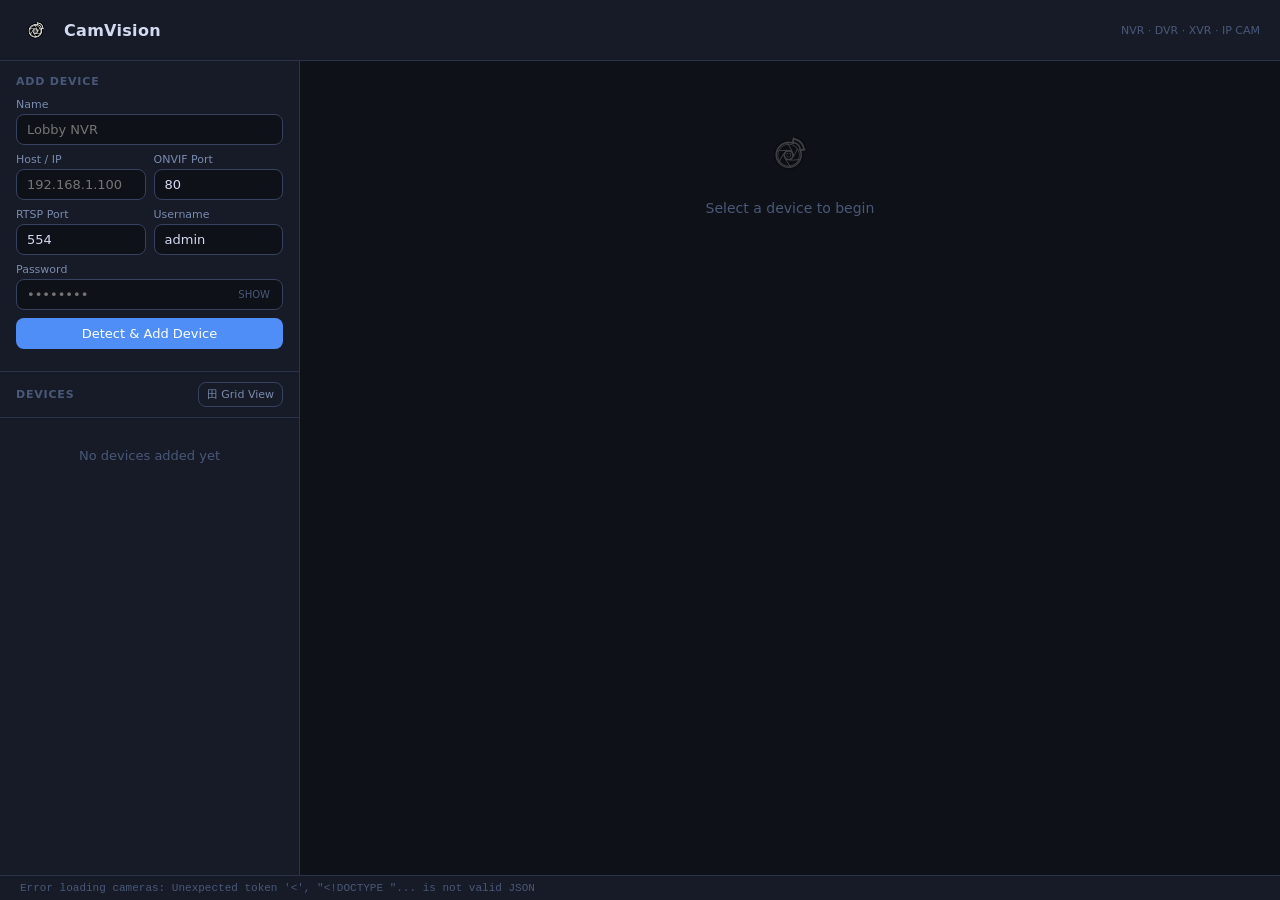
==== index.html @ 836fa510 "feat: implement ONVIF playback hub with device management, live streaming, and recording support" ====
<!DOCTYPE html>
<html lang="en">

<head>
  <meta charset="UTF-8" />
  <meta name="viewport" content="width=device-width, initial-scale=1.0" />
  <title>CamVision</title>
  <style>
    /* ── Reset & base ── */
    *,
    *::before,
    *::after {
      box-sizing: border-box;
      margin: 0;
      padding: 0
    }

    :root {
      --bg: #0e1117;
      --bg2: #161b27;
      --bg3: #1e2535;
      --border: #2a3347;
      --border2: #374260;
      --text: #d4daf0;
      --text2: #7a8aad;
      --text3: #4a5878;
      --accent: #4f8ef7;
      --accent2: #2d6ee0;
      --green: #2ecc71;
      --amber: #f0a500;
      --red: #e74c3c;
      --purple: #9b59b6;
      --teal: #1abc9c;
      --radius: 8px;
      --radius2: 12px;
      --font: system-ui, -apple-system, sans-serif;
      --mono: 'Courier New', monospace;
    }

    body {
      background: var(--bg);
      color: var(--text);
      font-family: var(--font);
      font-size: 14px;
      min-height: 100vh;
      display: flex;
      flex-direction: column
    }

    /* ── Layout ── */
    header {
      padding: 14px 20px;
      border-bottom: 1px solid var(--border);
      display: flex;
      align-items: center;
      gap: 12px;
      background: var(--bg2)
    }

    header h1 {
      font-size: 16px;
      font-weight: 600;
      letter-spacing: .3px
    }

    .dot {
      width: 8px;
      height: 8px;
      border-radius: 50%;
      background: var(--green);
      animation: pulse 2s ease-in-out infinite
    }

    @keyframes pulse {

      0%,
      100% {
        opacity: 1
      }

      50% {
        opacity: .4
      }
    }

    main {
      display: flex;
      flex: 1;
      overflow: hidden
    }

    .sidebar {
      width: 300px;
      min-width: 300px;
      border-right: 1px solid var(--border);
      background: var(--bg2);
      display: flex;
      flex-direction: column;
      overflow: hidden
    }

    .content {
      flex: 1;
      display: flex;
      flex-direction: column;
      overflow: hidden
    }

    /* ── Sidebar ── */
    .sidebar-section {
      padding: 14px 16px;
      border-bottom: 1px solid var(--border)
    }

    .sidebar-label {
      font-size: 11px;
      font-weight: 600;
      text-transform: uppercase;
      letter-spacing: .8px;
      color: var(--text3);
      margin-bottom: 10px
    }

    .cam-list {
      overflow-y: auto;
      flex: 1
    }

    .cam-item {
      padding: 10px 16px;
      cursor: pointer;
      border-bottom: 1px solid var(--border);
      display: flex;
      align-items: center;
      gap: 10px;
      transition: background .15s
    }

    .cam-item:hover {
      background: var(--bg3)
    }

    .cam-item.active {
      background: var(--bg3);
      border-left: 3px solid var(--accent)
    }

    .cam-name {
      font-weight: 500;
      font-size: 13px
    }

    .cam-meta {
      font-size: 11px;
      color: var(--text2);
      margin-top: 2px
    }

    .badge {
      display: inline-block;
      padding: 1px 7px;
      border-radius: 20px;
      font-size: 10px;
      font-weight: 600;
      letter-spacing: .4px
    }

    .badge-nvr {
      background: rgba(79, 142, 247, .15);
      color: var(--accent)
    }

    .badge-dvr {
      background: rgba(240, 165, 0, .15);
      color: var(--amber)
    }

    .badge-xvr {
      background: rgba(155, 89, 182, .15);
      color: var(--purple)
    }

    .badge-ipcam {
      background: rgba(26, 188, 156, .15);
      color: var(--teal)
    }

    .badge-a {
      background: rgba(46, 204, 113, .12);
      color: var(--green)
    }

    .badge-b {
      background: rgba(240, 165, 0, .12);
      color: var(--amber)
    }

    .badge-c {
      background: rgba(231, 76, 60, .12);
      color: var(--red)
    }

    .no-cams {
      padding: 30px 16px;
      text-align: center;
      color: var(--text3);
      font-size: 13px
    }

    /* ── Add Camera Form ── */
    .form-grid {
      display: flex;
      flex-direction: column;
      gap: 8px
    }

    input,
    select {
      width: 100%;
      padding: 7px 10px;
      background: var(--bg);
      border: 1px solid var(--border2);
      border-radius: var(--radius);
      color: var(--text);
      font-size: 13px;
      font-family: var(--font);
      outline: none;
      transition: border-color .15s
    }

    input:focus,
    select:focus {
      border-color: var(--accent)
    }

    .form-row {
      display: grid;
      grid-template-columns: 1fr 1fr;
      gap: 8px
    }

    .form-label {
      font-size: 11px;
      color: var(--text2);
      margin-bottom: 3px
    }

    .form-group {
      display: flex;
      flex-direction: column
    }

    btn,
    button {
      cursor: pointer;
      border: none;
      border-radius: var(--radius);
      font-family: var(--font);
      font-size: 13px;
      font-weight: 500;
      padding: 8px 14px;
      transition: background .15s
    }

    .btn-primary {
      background: var(--accent);
      color: #fff
    }

    .btn-primary:hover {
      background: var(--accent2)
    }

    .btn-danger {
      background: rgba(231, 76, 60, .15);
      color: var(--red);
      border: 1px solid rgba(231, 76, 60, .3)
    }

    .btn-danger:hover {
      background: rgba(231, 76, 60, .25)
    }

    .btn-ghost {
      background: transparent;
      color: var(--text2);
      border: 1px solid var(--border2)
    }

    .btn-ghost:hover {
      background: var(--bg3)
    }

    .detecting {
      display: flex;
      align-items: center;
      gap: 8px;
      font-size: 12px;
      color: var(--text2)
    }

    .spinner {
      width: 14px;
      height: 14px;
      border: 2px solid var(--border2);
      border-top-color: var(--accent);
      border-radius: 50%;
      animation: spin .7s linear infinite
    }

    @keyframes spin {
      to {
        transform: rotate(360deg)
      }
    }

    /* ── Content area ── */
    .content-header {
      padding: 14px 20px;
      border-bottom: 1px solid var(--border);
      background: var(--bg2);
      display: flex;
      align-items: center;
      gap: 12px;
      flex-wrap: wrap
    }

    .device-title {
      font-size: 15px;
      font-weight: 600
    }

    .device-sub {
      font-size: 12px;
      color: var(--text2)
    }

    .controls-bar {
      padding: 12px 20px;
      border-bottom: 1px solid var(--border);
      background: var(--bg2);
      display: flex;
      align-items: center;
      gap: 10px;
      flex-wrap: wrap
    }

    .control-group {
      display: flex;
      flex-direction: column;
      gap: 3px
    }

    .control-label {
      font-size: 10px;
      color: var(--text3);
      text-transform: uppercase;
      letter-spacing: .6px
    }

    select.inline {
      width: auto;
      min-width: 140px
    }

    input.inline {
      width: auto
    }

    input[type=datetime-local] {
      width: auto;
      min-width: 180px
    }

    /* ── Player ── */
    .player-area {
      flex: 1;
      display: flex;
      flex-direction: column;
      align-items: center;
      justify-content: center;
      padding: 24px;
      gap: 16px;
      overflow: auto
    }

    .video-wrap {
      width: 100%;
      max-width: 960px;
      background: #000;
      border-radius: var(--radius2);
      overflow: hidden;
      position: relative;
      border: 1px solid var(--border)
    }

    video {
      width: 100%;
      display: block;
      max-height: 540px;
      background: #000
    }

    .video-overlay {
      position: absolute;
      inset: 0;
      display: flex;
      flex-direction: column;
      align-items: center;
      justify-content: center;
      gap: 12px;
      background: rgba(14, 17, 23, .7)
    }

    .overlay-icon {
      font-size: 40px;
      opacity: .4
    }

    .overlay-text {
      font-size: 14px;
      color: var(--text2)
    }

    /* ── Chunk navigation ── */
    .nav-bar {
      display: flex;
      align-items: center;
      gap: 10px;
      flex-wrap: wrap
    }

    .chunk-info {
      font-size: 12px;
      color: var(--text2);
      font-family: var(--mono);
      padding: 6px 12px;
      background: var(--bg2);
      border-radius: var(--radius);
      border: 1px solid var(--border)
    }

    .progress-wrap {
      width: 100%;
      max-width: 960px;
      background: var(--bg2);
      border-radius: var(--radius2);
      border: 1px solid var(--border);
      padding: 14px 16px;
      display: flex;
      align-items: center;
      gap: 12px
    }

    .progress-bar {
      flex: 1;
      height: 6px;
      background: var(--bg3);
      border-radius: 3px;
      position: relative;
      cursor: pointer
    }

    .progress-fill {
      height: 100%;
      background: var(--accent);
      border-radius: 3px;
      transition: width .3s
    }

    /* ── Recording list ── */
    .rec-list {
      width: 100%;
      max-width: 960px
    }

    .rec-item {
      padding: 10px 14px;
      border: 1px solid var(--border);
      border-radius: var(--radius);
      margin-bottom: 8px;
      display: flex;
      align-items: center;
      justify-content: space-between;
      background: var(--bg2);
      cursor: pointer;
      transition: border-color .15s
    }

    .rec-item:hover {
      border-color: var(--accent)
    }

    .rec-time {
      font-family: var(--mono);
      font-size: 12px;
      color: var(--text2)
    }

    /* ── Live URI ── */
    .uri-box {
      width: 100%;
      max-width: 960px;
      background: var(--bg2);
      border-radius: var(--radius2);
      border: 1px solid var(--border);
      padding: 16px
    }

    .uri-display {
      font-family: var(--mono);
      font-size: 12px;
      color: var(--accent);
      word-break: break-all;
      padding: 10px;
      background: var(--bg);
      border-radius: var(--radius);
      margin-top: 10px;
      border: 1px solid var(--border)
    }

    /* ── Tabs ── */
    .tab-bar {
      display: flex;
      gap: 4px;
      padding: 0 20px;
      border-bottom: 1px solid var(--border);
      background: var(--bg2)
    }

    .tab {
      padding: 10px 14px;
      cursor: pointer;
      font-size: 13px;
      font-weight: 500;
      color: var(--text2);
      border-bottom: 2px solid transparent;
      transition: color .15s, border-color .15s
    }

    .tab:hover {
      color: var(--text)
    }

    .tab.active {
      color: var(--accent);
      border-bottom-color: var(--accent)
    }

    /* ── Messages ── */
    .msg {
      padding: 10px 16px;
      border-radius: var(--radius);
      font-size: 13px;
      margin: 0 20px
    }

    .msg-info {
      background: rgba(79, 142, 247, .1);
      color: var(--accent);
      border: 1px solid rgba(79, 142, 247, .2)
    }

    .msg-err {
      background: rgba(231, 76, 60, .1);
      color: var(--red);
      border: 1px solid rgba(231, 76, 60, .2)
    }

    .msg-ok {
      background: rgba(46, 204, 113, .1);
      color: var(--green);
      border: 1px solid rgba(46, 204, 113, .2)
    }

    .status-bar {
      padding: 6px 20px;
      background: var(--bg2);
      border-top: 1px solid var(--border);
      font-size: 11px;
      color: var(--text3);
      font-family: var(--mono)
    }

    .pass-wrap {
      position: relative;
      display: flex;
      align-items: center
    }

    .pass-toggle {
      position: absolute;
      right: 8px;
      background: transparent;
      color: var(--text3);
      font-size: 10px;
      padding: 4px;
      cursor: pointer;
      border-radius: 4px;
      border: 1px solid transparent;
      transition: color .15s
    }

    .pass-toggle:hover {
      color: var(--text2);
      background: var(--bg3);
      border-color: var(--border2)
    }

    .no-select {
      color: var(--text3);
      text-align: center;
      padding: 60px 20px
    }
  </style>
</head>

<body>

  <header>
    <img src="images/logo.png" alt="CamVision Logo" style="height:32px;width:32px;object-fit:contain" />
    <h1>CamVision</h1>
    <span style="margin-left:auto;font-size:11px;color:var(--text3)">NVR · DVR · XVR · IP CAM</span>
  </header>

  <main>
    <!-- ── Sidebar ── -->
    <div class="sidebar">
      <div class="sidebar-section">
        <div class="sidebar-label">Add Device</div>
        <div class="form-grid" id="addForm">
          <div class="form-group">
            <div class="form-label">Name</div>
            <input id="fName" placeholder="Lobby NVR" />
          </div>
          <div class="form-row">
            <div class="form-group">
              <div class="form-label">Host / IP</div>
              <input id="fHost" placeholder="192.168.1.100" />
            </div>
            <div class="form-group">
              <div class="form-label">ONVIF Port</div>
              <input id="fPort" type="number" value="80" />
            </div>
          </div>
          <div class="form-row">
            <div class="form-group">
              <div class="form-label">RTSP Port</div>
              <input id="fRtsp" type="number" value="554" />
            </div>
            <div class="form-group">
              <div class="form-label">Username</div>
              <input id="fUser" value="admin" />
            </div>
          </div>
          <div class="form-group">
            <div class="form-label">Password</div>
            <div class="pass-wrap">
              <input id="fPass" type="password" placeholder="••••••••" style="padding-right:45px" />
              <div class="pass-toggle" id="passToggle" onclick="togglePass()">SHOW</div>
            </div>
          </div>
          <button class="btn-primary" onclick="addCamera()">Detect &amp; Add Device</button>
          <div id="addStatus"></div>
        </div>
      </div>
      <div class="sidebar-section" style="padding:10px 16px 0">
        <div style="display:flex;justify-content:space-between;align-items:center;margin-bottom:10px">
          <div class="sidebar-label" style="margin-bottom:0">Devices</div>
          <button class="btn-ghost" style="padding:4px 8px;font-size:11px" onclick="switchTab('grid_view')">田 Grid
            View</button>
        </div>
      </div>
      <div class="cam-list" id="camList">
        <div class="no-cams">No devices added yet</div>
      </div>
    </div>

    <!-- ── Content ── -->
    <div class="content" id="contentArea">
      <div class="no-select">
        <img src="images/logo.png" style="width:64px;height:64px;opacity:0.2;margin-bottom:12px;filter:grayscale(1)" />
        <div>Select a device to begin</div>
      </div>
    </div>
  </main>

  <div class="status-bar" id="statusBar">Ready</div>

  <script>
    const API = '';
    let activeCam = null;
    let activeTab = 'playback';
    let currentStart = null;
    let chunkDuration = 30;
    let blobURL = null;
    let showPass = false;

    // ── Helpers ────────────────────────────────────────────────────────────

    const $ = id => document.getElementById(id);
    const status = msg => { $('statusBar').textContent = msg; };

    function togglePass() {
      showPass = !showPass;
      const i = $('fPass');
      const t = $('passToggle');
      i.type = showPass ? 'text' : 'password';
      t.textContent = showPass ? 'HIDE' : 'SHOW';
    }

    function typeBadge(t) {
      const map = { NVR: 'nvr', DVR: 'dvr', XVR: 'xvr', IP_CAM: 'ipcam' };
      const cls = map[t] || 'ipcam';
      return `<span class="badge badge-${cls}">${t}</span>`;
    }
    function tierBadge(t) {
      const map = { 'PROFILE_G': 'a', 'RTSP_FALLBACK': 'b', 'LIVE_ONLY': 'c' };
      const cls = map[t] || 'c';
      const labels = { 'PROFILE_G': 'Profile G', 'RTSP_FALLBACK': 'RTSP Fallback', 'LIVE_ONLY': 'Live Only' };
      return `<span class="badge badge-${cls}">${labels[t] || t}</span>`;
    }

    // ── Camera list ────────────────────────────────────────────────────────

    async function loadCameras() {
      try {
        const res = await fetch(`${API}/cameras`);
        const cams = await res.json();
        const list = $('camList');
        if (!cams.length) {
          list.innerHTML = '<div class="no-cams">No devices added yet</div>';
          return;
        }
        list.innerHTML = cams.map(c => `
      <div class="cam-item ${activeCam?.id === c.id ? 'active' : ''}" onclick="selectCam('${c.id}')">
        <div style="flex:1">
          <div class="cam-name">${c.name}</div>
          <div class="cam-meta">${c.host} &nbsp;${typeBadge(c.device_type)} ${tierBadge(c.tier)}</div>
          <div class="cam-meta" style="margin-top:4px">${c.channels} channel${c.channels !== 1 ? 's' : ''} &nbsp;·&nbsp; ${c.brand}</div>
        </div>
        <button class="btn-danger" style="padding:4px 8px;font-size:11px" onclick="event.stopPropagation();removeCam('${c.id}')">✕</button>
      </div>
    `).join('');
      } catch (e) { status('Error loading cameras: ' + e.message); }
    }

    // ── Add camera ─────────────────────────────────────────────────────────

    async function addCamera() {
      const body = {
        name: $('fName').value.trim() || 'Camera',
        host: $('fHost').value.trim(),
        port: parseInt($('fPort').value) || 80,
        rtsp_port: parseInt($('fRtsp').value) || 554,
        username: $('fUser').value,
        password: $('fPass').value,
      };
      if (!body.host) return alert('Enter a host/IP address');
      $('addStatus').innerHTML = '<div class="detecting"><div class="spinner"></div>Detecting device…</div>';
      try {
        const res = await fetch(`${API}/cameras`, {
          method: 'POST', headers: { 'Content-Type': 'application/json' },
          body: JSON.stringify(body),
        });
        const data = await res.json();
        if (!res.ok) throw new Error(data.detail || 'Failed');
        $('addStatus').innerHTML = `<div class="msg msg-ok">✓ ${data.device_type} detected · ${data.channels} channels · tier: ${data.tier}</div>`;
        loadCameras();
        setTimeout(() => { $('addStatus').innerHTML = ''; }, 4000);
      } catch (e) {
        $('addStatus').innerHTML = `<div class="msg msg-err">✗ ${e.message}</div>`;
      }
    }

    async function removeCam(id) {
      if (!confirm('Remove this device?')) return;
      await fetch(`${API}/cameras/${id}`, { method: 'DELETE' });
      if (activeCam?.id === id) { activeCam = null; renderEmpty(); }
      loadCameras();
    }

    // ── Select camera ──────────────────────────────────────────────────────

    async function selectCam(id) {
      const res = await fetch(`${API}/cameras/${id}/info`);
      activeCam = await res.json();
      activeCam.id = id;
      activeTab = 'live_view';
      loadCameras();
      renderDevice();
    }

    // ── Render device UI ───────────────────────────────────────────────────

    async function renderDevice() {
      const cam = activeCam;

      // Load channels
      let channels = cam.profiles || [];
      if (!channels.length) {
        try {
          const r = await fetch(`${API}/cameras/${cam.id}/channels`);
          channels = await r.json();
          activeCam.profiles = channels;
        } catch (e) { }
      }

      // Load recordings (for sidebar info)
      let recordings = [];
      let recSummary = {};
      if (cam.tier === 'PROFILE_G' || (cam.tier === 'RTSP_FALLBACK' && cam.brand === 'hikvision')) {
        try {
          const chanEl = $('chanSel');
          const chanIdx = chanEl ? (chanEl.selectedIndex + 1) : 1;
          const r = await fetch(`${API}/cameras/${cam.id}/recordings?channel=${chanIdx}`);
          const d = await r.json();
          recordings = d.recordings || [];
          recSummary = d.summary || {};
        } catch (e) { }
      }

      const channelOptions = channels.map((ch, i) =>
        `<option value="${ch.token}" data-idx="${i}">${ch.name}${ch.resolution ? ' (' + ch.resolution + ')' : ''}</option>`
      ).join('');

      const nowLocal = new Date();
      nowLocal.setSeconds(0, 0);
      const defaultDT = nowLocal.toISOString().slice(0, 16);

      $('contentArea').innerHTML = `
    <div class="content-header">
      <div>
        <div class="device-title">${cam.name}</div>
        <div class="device-sub">${cam.host} &nbsp;|&nbsp; ${cam.manufacturer || ''} ${cam.model || ''} &nbsp;|&nbsp; FW: ${cam.firmware || '—'}</div>
      </div>
      <div style="margin-left:auto;display:flex;gap:8px;align-items:center">
        ${typeBadge(cam.device_type)} ${tierBadge(cam.tier)}
      </div>
    </div>

    <div class="tab-bar">
      <div class="tab ${activeTab === 'live_view' ? 'active' : ''}" onclick="switchTab('live_view')">Live View</div>
      ${cam.tier !== 'LIVE_ONLY' ? `<div class="tab ${activeTab === 'playback' ? 'active' : ''}" onclick="switchTab('playback')">Playback</div>` : ''}
      <div class="tab ${activeTab === 'live_uri' ? 'active' : ''}" onclick="switchTab('live_uri')">API Links</div>
      ${(cam.tier === 'PROFILE_G' || (cam.tier === 'RTSP_FALLBACK' && cam.brand === 'hikvision')) ? `<div class="tab ${activeTab === 'recordings' ? 'active' : ''}" onclick="switchTab('recordings')">Recordings</div>` : ''}
      <div class="tab ${activeTab === 'info' ? 'active' : ''}" onclick="switchTab('info')">Info</div>
    </div>

    <div class="controls-bar" id="controlsBar">
      <div class="control-group">
        <div class="control-label">Channel</div>
        <select class="inline" id="chanSel" onchange="onChannelChange()">${channelOptions}</select>
      </div>
      <div class="control-group" id="dtGroup" style="display:${cam.tier === 'LIVE_ONLY' ? 'none' : 'flex'}">
        <div class="control-label">Start Time</div>
        <input class="inline" type="datetime-local" id="dtPicker" value="${defaultDT}" />
      </div>
      <div class="control-group" id="durGroup" style="display:${cam.tier === 'LIVE_ONLY' ? 'none' : 'flex'}">
        <div class="control-label">Chunk (sec)</div>
        <select class="inline" id="durSel">
          <option value="15">15 s</option>
          <option value="30" selected>30 s</option>
          <option value="60">1 m</option>
          <option value="120">2 m</option>
          <option value="300">5 m</option>
        </select>
      </div>
    </div>

    <div id="tabContent" style="flex:1;overflow:auto"></div>
  `;

      // Stash recordings for use in recordings tab
      activeCam._recordings = recordings;
      activeCam._recSummary = recSummary;

      switchTab(activeTab);
    }

    function switchTab(tab) {
      activeTab = tab;
      // Update tab highlights
      document.querySelectorAll('.tab').forEach(el => {
        el.classList.toggle('active', el.textContent.trim().toLowerCase() === tab ||
          (tab === 'playback' && el.textContent === 'Playback') ||
          (tab === 'live' && el.textContent === 'Live URI') ||
          (tab === 'recordings' && el.textContent === 'Recordings') ||
          (tab === 'info' && el.textContent === 'Info')
        );
      });

      const area = $('tabContent');
      if (tab === 'grid_view') renderGridView(area);
      else if (tab === 'live_view') renderLiveView(area);
      else if (tab === 'playback') renderPlayback(area);
      else if (tab === 'live_uri') renderLiveUri(area);
      else if (tab === 'recordings') renderRecordings(area);
      else if (tab === 'info') renderInfo(area);
    }

    // ── Grid View Monitor ──────────────────────────────────────────────────

    async function renderGridView(area) {
      activeCam = null;
      loadCameras();

      const res = await fetch(`${API}/cameras`);
      const cams = await res.json();

      if (!cams.length) {
        area.innerHTML = '<div class="no-select">No cameras found to monitor</div>';
        return;
      }

      area.innerHTML = `
    <div class="content-header">
      <div class="device-title">Multi-Camera Monitor</div>
      <div style="margin-left:auto;font-size:12px;color:var(--text2)">${cams.length} devices active</div>
    </div>
    <div style="flex:1;overflow:auto;padding:20px">
      <div id="monitorGrid" style="display:grid;grid-template-columns:repeat(auto-fit, minmax(400px, 1fr));gap:16px">
        ${cams.map(c => `
          <div class="video-wrap" style="background:#000">
            <video id="mon_${c.id}" controls autoplay muted style="width:100%;aspect-ratio:16/9"></video>
            <div style="position:absolute;top:10px;left:10px;background:rgba(0,0,0,0.6);padding:4px 8px;border-radius:4px;font-size:11px;pointer-events:none">
              ${c.name}
            </div>
            <div id="ov_${c.id}" class="video-overlay"><div class="spinner"></div></div>
          </div>
        `).join('')}
      </div>
    </div>
  `;

      // Start all streams
      cams.forEach(c => {
        const vid = document.getElementById(`mon_${c.id}`);
        const ov = document.getElementById(`ov_${c.id}`);
        vid.src = `${API}/cameras/${c.id}/live-stream`;
        vid.onplaying = () => { ov.style.display = 'none'; };
      });
    }

    // ── Live View tab ──────────────────────────────────────────────────────

    function renderLiveView(area) {
      const chanEl = $('chanSel');
      const profile = chanEl ? chanEl.value : (activeCam.profiles?.[0]?.token || '');
      const streamUrl = `${API}/cameras/${activeCam.id}/live-stream?profile_token=${encodeURIComponent(profile)}`;

      area.innerHTML = `
    <div class="player-area">
      <div class="video-wrap" style="max-width:900px">
        <video id="liveVideoEl" controls autoplay muted style="width:100%"></video>
        <div class="video-overlay" id="liveVideoOverlay" style="display:none">
          <div class="spinner"></div>
          <div class="overlay-text">Connecting to camera...</div>
        </div>
      </div>
      <div class="msg msg-info" style="width:100%;max-width:900px;display:flex;align-items:center;gap:10px">
        <div class="dot"></div>
        <span>Real-time stream directly from device. Transmuxed to fragmented MP4.</span>
      </div>
    </div>
  `;

      const vid = $('liveVideoEl');
      vid.src = streamUrl;
    }

    // ── Playback tab ───────────────────────────────────────────────────────

    function renderPlayback(area) {
      const tier = activeCam.tier;
      area.innerHTML = `
    <div class="player-area">
      <div class="video-wrap" style="max-width:900px">
        <video id="videoEl" controls preload="none"></video>
        <div class="video-overlay" id="videoOverlay">
          <div class="overlay-icon">▶</div>
          <div class="overlay-text">Set a time and click Fetch Chunk</div>
        </div>
      </div>

      <div class="nav-bar">
        <button class="btn-ghost" onclick="stepChunk(-1)">◀ Prev</button>
        <button class="btn-primary" onclick="fetchChunk()">⬇ Fetch Chunk</button>
        <button class="btn-ghost" onclick="stepChunk(1)">Next ▶</button>
        <div class="chunk-info" id="chunkInfo">—</div>
      </div>

      ${tier === 'RTSP_FALLBACK' ? `
        <div class="msg msg-info" style="width:100%;max-width:900px">
          RTSP Fallback mode — Fetching directly from the camera's internal storage (SD Card/HDD).
          No data is stored on this hub server.
        </div>`: ''
        }
    </div>
  `;
    }

    async function fetchChunk(startOverride) {
      const cam = activeCam;
      const dtVal = startOverride || $('dtPicker')?.value;
      const dur = parseInt($('durSel')?.value) || 30;
      const chanEl = $('chanSel');
      const profile = chanEl ? chanEl.value : (cam.profiles?.[0]?.token || '');

      if (!dtVal) return alert('Pick a start time');
      currentStart = new Date(dtVal);
      chunkDuration = dur;

      // Build URL
      const start = currentStart.toISOString();
      let url = `${API}/cameras/${cam.id}/chunk?start=${encodeURIComponent(start)}&duration=${dur}&profile_token=${encodeURIComponent(profile)}`;

      // For TIER_A: pass recording token if available
      const recs = cam._recordings || [];
      if (cam.tier === 'PROFILE_G' && recs.length) {
        url += `&recording_token=${encodeURIComponent(recs[0].token)}`;
      }

      // Channel number fallback for TIER_B
      const chanIdx = chanEl ? chanEl.selectedIndex : 0;
      url += `&channel=${chanIdx + 1}`;

      $('chunkInfo').textContent = `Fetching ${dur}s from ${currentStart.toLocaleTimeString()}…`;
      $('videoOverlay').innerHTML = `
    <div class="spinner" style="width:30px;height:30px;border-width:3px"></div>
    <div class="overlay-text">Pulling chunk from camera…</div>`;
      status(`Fetching chunk: ${start} +${dur}s`);

      try {
        const res = await fetch(url);
        if (!res.ok) {
          const err = await res.json().catch(() => ({ detail: 'Unknown error' }));
          throw new Error(err.detail || res.statusText);
        }

        if (blobURL) URL.revokeObjectURL(blobURL);
        const blob = await res.blob();
        blobURL = URL.createObjectURL(blob);

        const vid = $('videoEl');
        vid.src = blobURL;
        $('videoOverlay').style.display = 'none';
        vid.play().catch(() => { });

        const end = new Date(currentStart.getTime() + dur * 1000);
        $('chunkInfo').textContent =
          `${currentStart.toLocaleTimeString()} → ${end.toLocaleTimeString()} (${dur}s)`;
        status(`Chunk loaded — ${Math.round(blob.size / 1024)} KB`);
      } catch (e) {
        $('videoOverlay').innerHTML = `
      <div class="overlay-icon" style="color:var(--red)">⚠</div>
      <div class="overlay-text" style="color:var(--red)">${e.message}</div>`;
        $('chunkInfo').textContent = 'Error';
        status('Chunk error: ' + e.message);
      }
    }

    function stepChunk(dir) {
      if (!currentStart) return fetchChunk();
      const next = new Date(currentStart.getTime() + dir * chunkDuration * 1000);
      // Update picker
      const picker = $('dtPicker');
      if (picker) picker.value = next.toISOString().slice(0, 16);
      currentStart = next;
      fetchChunk(next.toISOString().slice(0, 16));
    }

    // ── Live URI tab ───────────────────────────────────────────────────────

    function renderLiveUri(area) {
      area.innerHTML = `
    <div class="player-area">
      <div class="uri-box">
        <div style="font-weight:500;margin-bottom:4px">Full Stream Fetch (Local Storage)</div>
        <div style="font-size:12px;color:var(--text2)">
          The camera stores recordings by date/time. Use the Playback tab to view 
          or the live URI below to bridge the stream to external NVS/VMS systems.
        </div>
        <div style="margin-top:12px;display:flex;gap:8px">
          <button class="btn-primary" onclick="getLiveUri()">Get Live URI</button>
          <button class="btn-ghost" onclick="copyUri()">Copy</button>
        </div>
        <div class="uri-display" id="liveUri">—</div>
        <div style="margin-top:12px;font-size:12px;color:var(--text3)">
          Open in VLC: <code style="color:var(--text2)">vlc [URI]</code> &nbsp;·&nbsp;
          ffplay: <code style="color:var(--text2)">ffplay -rtsp_transport tcp [URI]</code>
        </div>
      </div>
    </div>
  `;
    }

    async function getLiveUri() {
      const chanEl = $('chanSel');
      const token = chanEl ? chanEl.value : '';
      try {
        const r = await fetch(`${API}/cameras/${activeCam.id}/live-uri?profile_token=${encodeURIComponent(token)}`);
        const d = await r.json();
        if (!r.ok) throw new Error(d.detail);
        $('liveUri').textContent = d.uri;
        status('Live URI fetched');
      } catch (e) {
        $('liveUri').textContent = 'Error: ' + e.message;
        status('Error: ' + e.message);
      }
    }

    function copyUri() {
      const uri = $('liveUri')?.textContent;
      if (uri && uri !== '—') {
        navigator.clipboard.writeText(uri);
        status('URI copied to clipboard');
      }
    }

    // ── Recordings tab (TIER_A only) ───────────────────────────────────────

    function renderRecordings(area) {
      const recs = activeCam._recordings || [];
      const summary = activeCam._recSummary || {};

      area.innerHTML = `
    <div class="player-area">
      ${summary.data_from ? `
        <div class="msg msg-info" style="width:100%;max-width:900px">
          Storage range: <strong>${summary.data_from?.slice(0, 16) || '—'}</strong>
          → <strong>${summary.data_until?.slice(0, 16) || '—'}</strong>
          &nbsp;·&nbsp; ${summary.number_recordings || 0} recording slot(s)
        </div>` : ''
        }
      <div class="rec-list">
        ${recs.length === 0
          ? '<div class="msg msg-info">No recordings found. The device may not have any footage stored, or its recording service returned empty results.</div>'
          : recs.map(r => `
            <div class="rec-item" onclick="playRecording('${r.token}','${r.earliest || ''}')">
              <div>
                <div style="font-weight:500;font-size:13px">Token: ${r.token}</div>
                <div class="rec-time">${r.earliest?.slice(0, 16) || '?'} → ${r.latest?.slice(0, 16) || '?'}</div>
              </div>
              <button class="btn-primary" style="font-size:12px;padding:6px 12px">Play ▶</button>
            </div>
          `).join('')
        }
      </div>
    </div>
  `;
    }

    function playRecording(token, earliest) {
      // Switch to playback tab and pre-fill the recording start time
      activeTab = 'playback';
      switchTab('playback');
      if (earliest) {
        const picker = $('dtPicker');
        if (picker) picker.value = earliest.slice(0, 16);
      }
      // Override recording token for chunk request
      activeCam._selectedRecToken = token;
      fetchChunk();
    }

    // ── Info tab ───────────────────────────────────────────────────────────

    function renderInfo(area) {
      const cam = activeCam;
      const rows = [
        ['Name', cam.name],
        ['Host', cam.host],
        ['ONVIF Port', cam.port],
        ['RTSP Port', cam.rtsp_port || 554],
        ['Device Type', cam.device_type],
        ['Brand', cam.brand],
        ['Manufacturer', cam.manufacturer || '—'],
        ['Model', cam.model || '—'],
        ['Firmware', cam.firmware || '—'],
        ['Serial', cam.serial || '—'],
        ['Tier', cam.tier],
        ['Profile G', cam.has_recording && cam.has_replay ? 'Yes ✓' : 'No'],
        ['Channels', (cam.profiles || []).length],
      ];
      area.innerHTML = `
    <div class="player-area">
      <div style="width:100%;max-width:600px;background:var(--bg2);border-radius:var(--radius2);border:1px solid var(--border);overflow:hidden">
        ${rows.map(([k, v]) => `
          <div style="display:flex;padding:9px 14px;border-bottom:1px solid var(--border)">
            <div style="width:140px;color:var(--text3);font-size:12px">${k}</div>
            <div style="font-size:13px;font-family:${typeof v === 'string' && v.match(/\d{4}/) ? 'var(--mono)' : 'inherit'}">${v}</div>
          </div>`
      ).join('')}
        <div style="padding:14px 14px 6px">
          <div class="sidebar-label">Channels / Profiles</div>
        </div>
        ${(cam.profiles || []).map((p, i) => `
          <div style="display:flex;padding:8px 14px;border-bottom:1px solid var(--border);gap:12px;align-items:center">
            <div style="font-size:12px;color:var(--text3)">CH${i + 1}</div>
            <div style="font-size:13px;flex:1">${p.name}</div>
            <div style="font-size:11px;color:var(--text2);font-family:var(--mono)">${p.resolution || '—'}</div>
            <div style="font-size:10px;color:var(--text3);font-family:var(--mono)">${p.token}</div>
          </div>`
      ).join('')}
      </div>
    </div>
  `;
    }

    function onChannelChange() {
      if (activeTab === 'live_view') {
        renderLiveView($('tabContent'));
      } else if (activeTab === 'live_uri') {
        const el = $('liveUri');
        if (el) el.textContent = '—';
      }
      // Refresh recordings list if in recordings tab
      if (activeTab === 'recordings') {
        renderDevice();
      }
    }

    function renderEmpty() {
      $('contentArea').innerHTML = `
    <div class="no-select">
      <img src="images/logo.png" style="width:64px;height:64px;opacity:0.2;margin-bottom:12px;filter:grayscale(1)" />
      <div>Select a device to begin</div>
    </div>`;
    }

    // ── Init ───────────────────────────────────────────────────────────────
    loadCameras();
  </script>
</body>

</html>
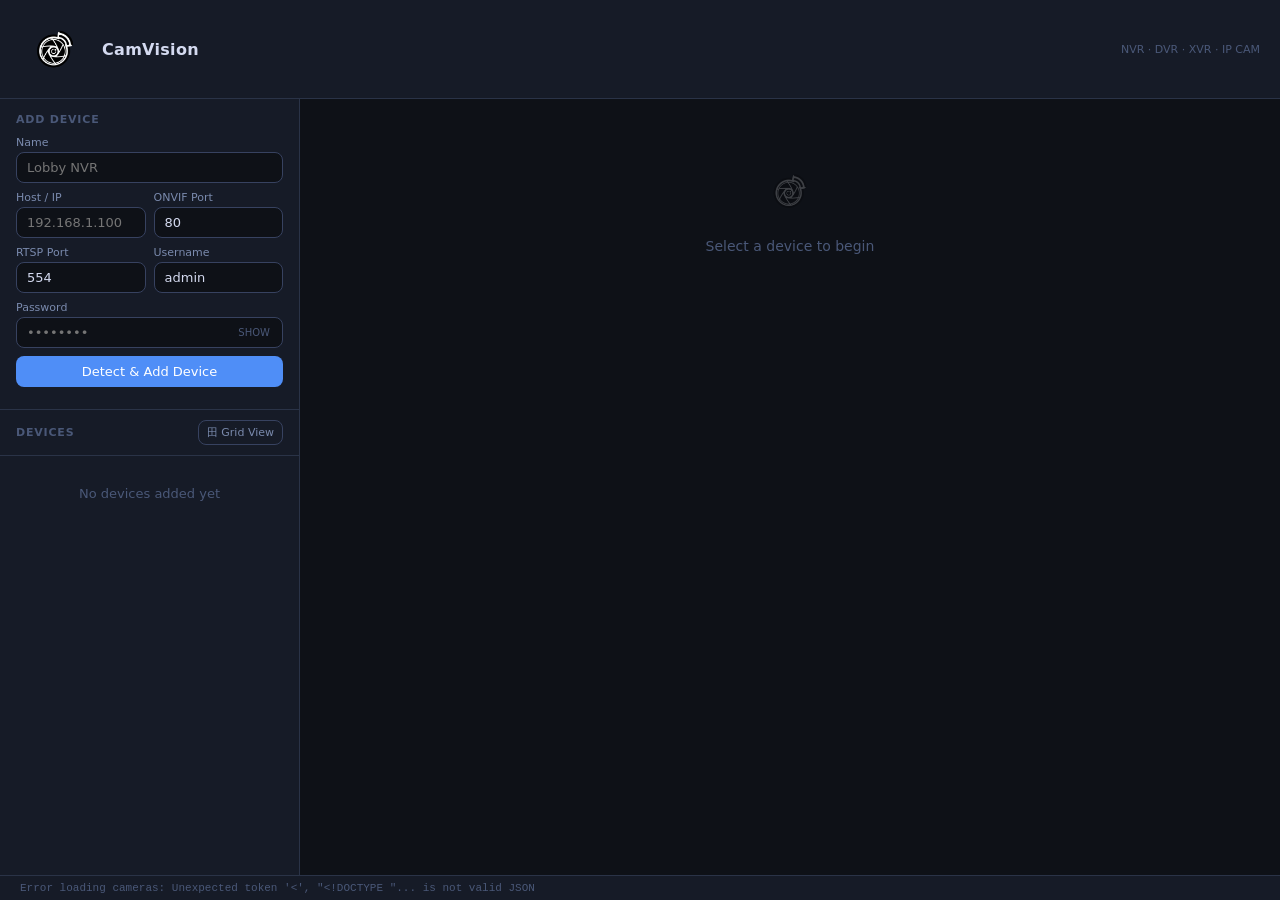
==== commit 75fe6bce: "enhance : UI and do some testing and Fix bugs" ====
--- a/index.html
+++ b/index.html
@@ -618,7 +618,7 @@
 <body>
 
   <header>
-    <img src="images/logo.png" alt="CamVision Logo" style="height:32px;width:32px;object-fit:contain" />
+    <img src="images/logo.png" alt="CamVision Logo" style="height:70px;width:70px;object-fit:contain" />
     <h1>CamVision</h1>
     <span style="margin-left:auto;font-size:11px;color:var(--text3)">NVR · DVR · XVR · IP CAM</span>
   </header>
@@ -737,7 +737,7 @@
         <div style="flex:1">
           <div class="cam-name">${c.name}</div>
           <div class="cam-meta">${c.host} &nbsp;${typeBadge(c.device_type)} ${tierBadge(c.tier)}</div>
-          <div class="cam-meta" style="margin-top:4px">${c.channels} channel${c.channels !== 1 ? 's' : ''} &nbsp;·&nbsp; ${c.brand}</div>
+          <div class="cam-meta" style="margin-top:4px">${c.channels} channel${c.channels !== 1 ? 's' : ''} &nbsp;·&nbsp; ${c.primary_res ? c.primary_res + ' · ' : ''}${c.brand}</div>
         </div>
         <button class="btn-danger" style="padding:4px 8px;font-size:11px" onclick="event.stopPropagation();removeCam('${c.id}')">✕</button>
       </div>
@@ -824,9 +824,10 @@
         `<option value="${ch.token}" data-idx="${i}">${ch.name}${ch.resolution ? ' (' + ch.resolution + ')' : ''}</option>`
       ).join('');
 
-      const nowLocal = new Date();
-      nowLocal.setSeconds(0, 0);
-      const defaultDT = nowLocal.toISOString().slice(0, 16);
+      const now = new Date();
+      const offset = now.getTimezoneOffset() * 60000;
+      const localISOTime = new Date(now - offset).toISOString().slice(0, 16);
+      const defaultDT = localISOTime;
 
       $('contentArea').innerHTML = `
     <div class="content-header">
@@ -851,6 +852,11 @@
       <div class="control-group">
         <div class="control-label">Channel</div>
         <select class="inline" id="chanSel" onchange="onChannelChange()">${channelOptions}</select>
+      </div>
+      <div class="control-group">
+        <label style="display:flex;align-items:center;cursor:pointer;font-size:12px;opacity:0.8">
+          <input type="checkbox" id="lowResCheck" onchange="onChannelChange()" style="width:16px;height:16px;margin-right:6px"> Low Bandwidth
+        </label>
       </div>
       <div class="control-group" id="dtGroup" style="display:${cam.tier === 'LIVE_ONLY' ? 'none' : 'flex'}">
         <div class="control-label">Start Time</div>
@@ -947,7 +953,8 @@
     function renderLiveView(area) {
       const chanEl = $('chanSel');
       const profile = chanEl ? chanEl.value : (activeCam.profiles?.[0]?.token || '');
-      const streamUrl = `${API}/cameras/${activeCam.id}/live-stream?profile_token=${encodeURIComponent(profile)}`;
+      const lowRes = document.getElementById('lowResCheck')?.checked || false;
+      const streamUrl = `${API}/cameras/${activeCam.id}/live-stream?profile_token=${encodeURIComponent(profile)}&low_res=${lowRes}`;
 
       area.innerHTML = `
     <div class="player-area">
@@ -1012,8 +1019,8 @@
       chunkDuration = dur;
 
       // Build URL
-      const start = currentStart.toISOString();
-      let url = `${API}/cameras/${cam.id}/chunk?start=${encodeURIComponent(start)}&duration=${dur}&profile_token=${encodeURIComponent(profile)}`;
+      const lowRes = document.getElementById('lowResCheck')?.checked || false;
+      let url = `${API}/cameras/${cam.id}/chunk?start=${encodeURIComponent(start)}&duration=${dur}&profile_token=${encodeURIComponent(profile)}&low_res=${lowRes}`;
 
       // For TIER_A: pass recording token if available
       const recs = cam._recordings || [];
